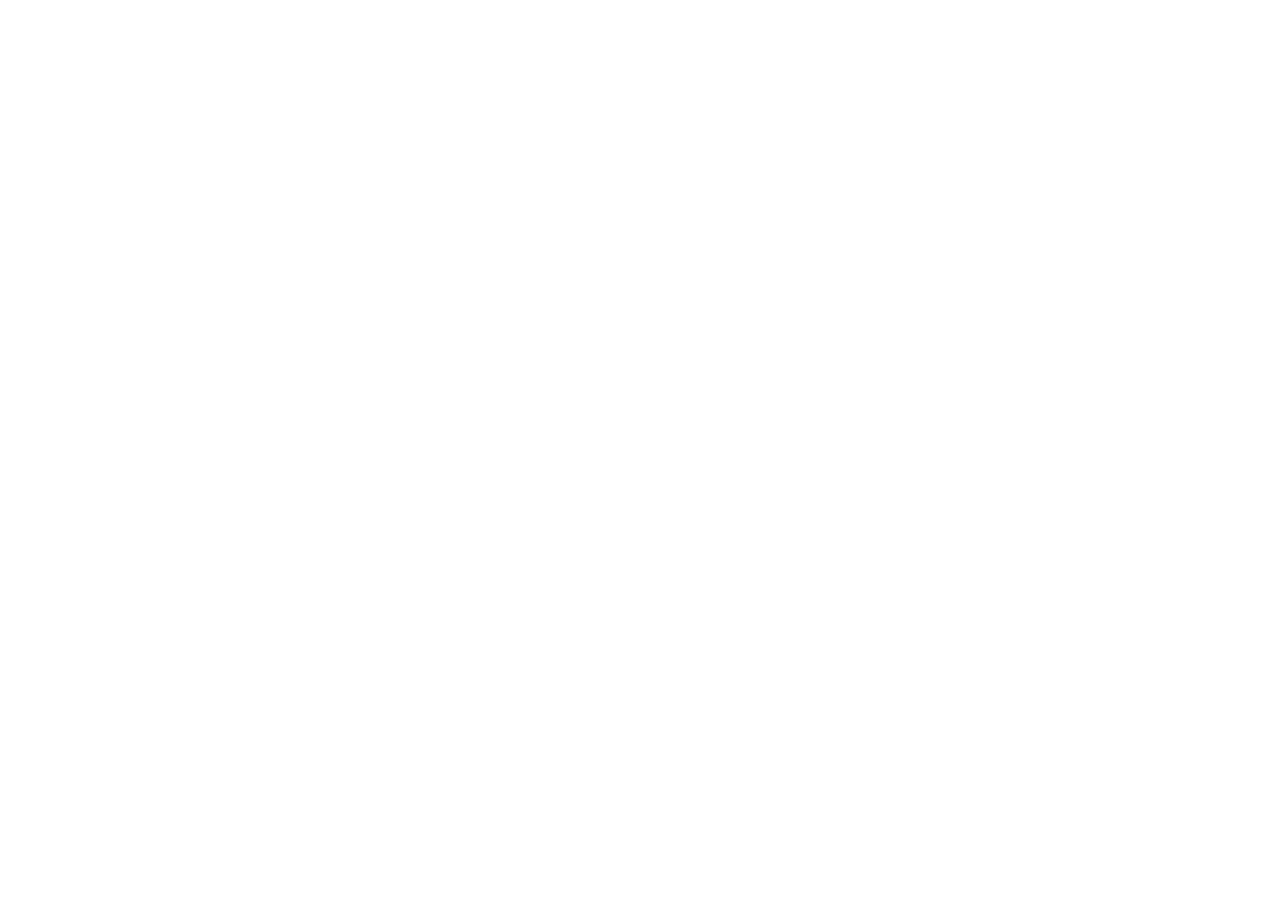
==== index.html @ b349694c "found problem with index lower than .55" ====
<!DOCTYPE html>
<html lang="en">
<head>
    <meta charset="UTF-8">
    <meta http-equiv="X-UA-Compatible" content="IE=edge">
    <meta name="viewport" content="width=device-width, initial-scale=1.0">
    <title>Document</title>
  
</head>
<body>
    <!-- <script src="./app2.js"></script> -->
    <!-- <script src="./appRange.js"></script> -->
    <!-- <script src="./appBinary.js"></script> -->
    <script src="./appBinaryRange.js"></script>

</body>
</html>
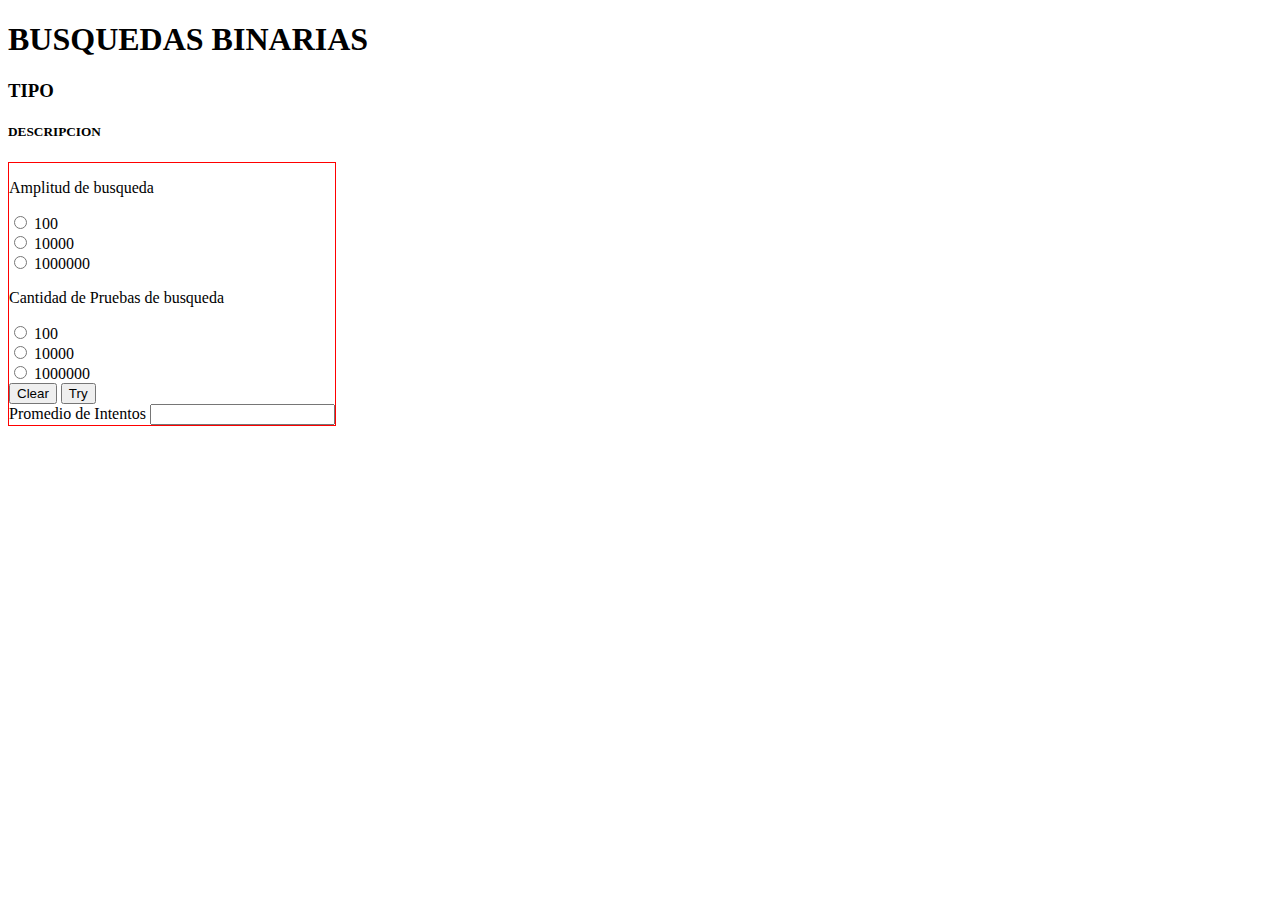
==== commit 3b6260ab: "working with try button" ====
--- a/index.html
+++ b/index.html
@@ -1,17 +1,96 @@
 <!DOCTYPE html>
 <html lang="en">
+
 <head>
-    <meta charset="UTF-8">
-    <meta http-equiv="X-UA-Compatible" content="IE=edge">
-    <meta name="viewport" content="width=device-width, initial-scale=1.0">
-    <title>Document</title>
-  
+  <meta charset="UTF-8">
+  <meta http-equiv="X-UA-Compatible" content="IE=edge">
+  <meta name="viewport" content="width=device-width, initial-scale=1.0">
+  <link rel="stylesheet" href="style.css">
+  <title>Document</title>
+
 </head>
+
 <body>
-    <!-- <script src="./app2.js"></script> -->
-    <!-- <script src="./appRange.js"></script> -->
-    <!-- <script src="./appBinary.js"></script> -->
-    <script src="./appBinaryRange.js"></script>
+  <h1>BUSQUEDAS BINARIAS</h1>
+
+
+
+  <h3>TIPO</h3>
+  <h5>DESCRIPCION</h5>
+
+  <div>
+
+    <div class="infoContainer">
+      <div class="form-check form-check-inline">
+        <p>Amplitud de busqueda</p>
+        <div>
+          <input class="form-check-input" type="radio" name="testRange" id="testRange1H00" value="100">
+          <label class="form-check-label" for="testRange1H">100</label>
+        </div>
+        <div class="form-check form-check-inline">
+          <input class="form-check-input" type="radio" name="testRange" id="testRange1T" value="10000">
+          <label class="form-check-label" for="testRange1T">10000</label>
+        </div>
+        <div class="form-check form-check-inline">
+          <input class="form-check-input" type="radio" name="testRange" id="testRange1M" value="1000000">
+          <label class="form-check-label" for="testRange1M">1000000</label>
+        </div>
+      </div>
+
+      <div class="form-check form-check-inline">
+        <p>Cantidad de Pruebas de busqueda</p>
+        <div>
+          <input class="form-check-input" type="radio" name="testQuantity" id="testQuantity1H" value="100">
+          <label class="form-check-label" for="testQuantity1H">100</label>
+        </div>
+        <div class="form-check form-check-inline">
+          <input class="form-check-input" type="radio" name="testQuantity" id="testQuantity1T" value="10000">
+          <label class="form-check-label" for="testQuantity1T">10000</label>
+        </div>
+        <div class="form-check form-check-inline">
+          <input class="form-check-input" type="radio" name="testQuantity" id="testQuantity1M" value="1000000">
+          <label class="form-check-label" for="testQuantity1M">1000000</label>
+        </div>
+      </div>
+
+
+      <div class="btn-group" role="group" aria-label="Basic mixed styles example">
+        <button type="button" id="clearBtn" class="btn btn-danger">Clear</button>
+        <button type="button" id="tryBtn" onclick=pruebas() class="btn btn-success">Try</button>
+      </div>
+
+      <div class="input-group mb-3">
+        <span class="input-group-text" id="inputGroup-sizing-default">Promedio de Intentos</span>
+        <input type="text" class="form-control" aria-label="Sizing example input"
+          aria-describedby="inputGroup-sizing-default">
+      </div>
+    </div>
+  </div>
+
+
+
+
+
+
+
+
+
+
+
+
+
+
+
+
+
+
+
+
+  <script src="./app2.js"></script>
+  <!-- <script src="./appRange.js"></script> -->
+  <!-- <script src="./appBinary.js"></script> -->
+  <!-- <script src="./appBinaryRange.js"></script> -->
 
 </body>
+
 </html>--- a/style.css
+++ b/style.css
@@ -0,0 +1,4 @@
+.infoContainer {
+    display: inline-block;
+    border: 1px red solid;
+}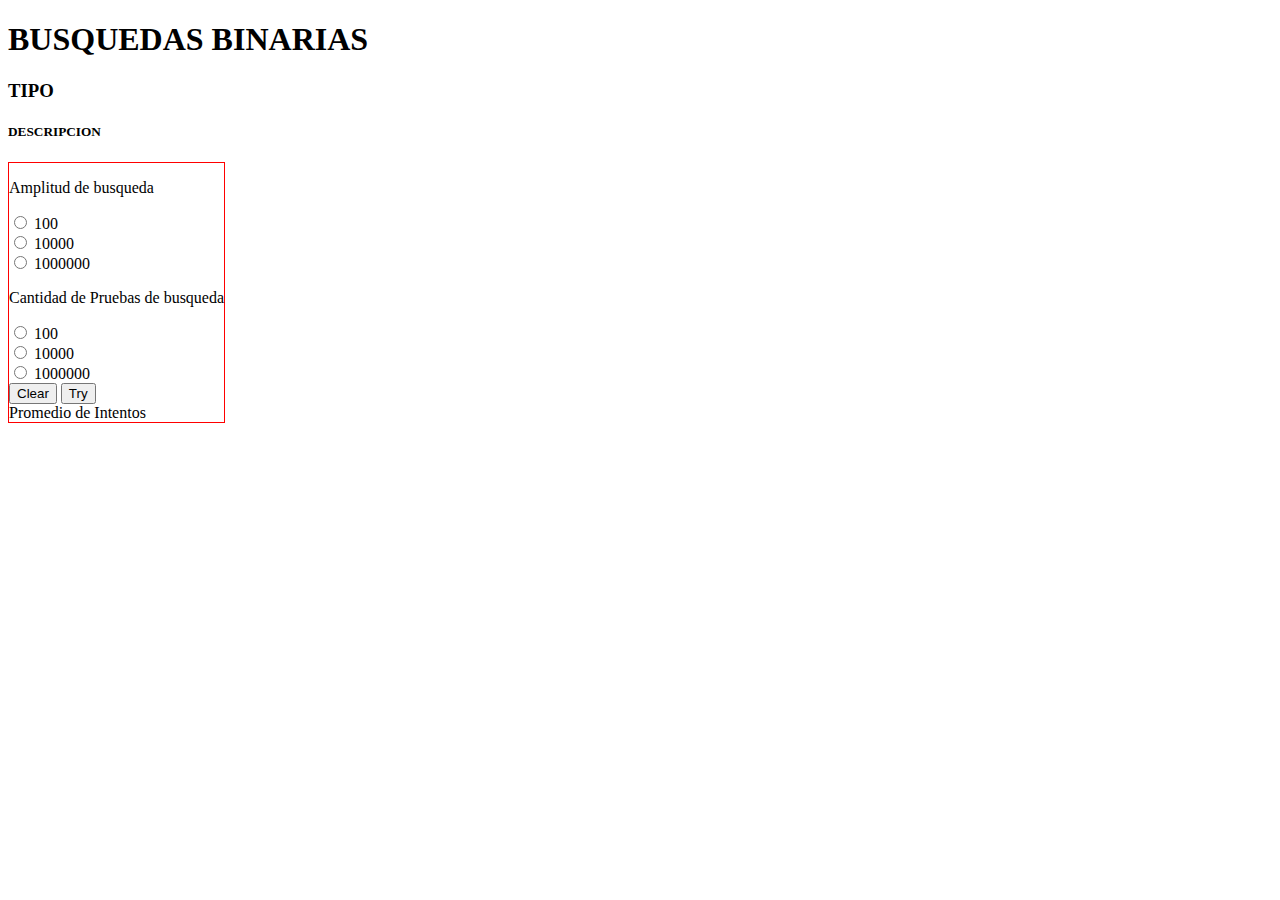
==== commit 0b055a84: "already Working" ====
--- a/index.html
+++ b/index.html
@@ -22,33 +22,34 @@
 
     <div class="infoContainer">
       <div class="form-check form-check-inline">
+        <form name="tabla" action="">
         <p>Amplitud de busqueda</p>
         <div>
-          <input class="form-check-input" type="radio" name="testRange" id="testRange1H00" value="100">
+          <input class="form-check-input" type="radio" name="testRange" id="testRange1H00" value="10">
           <label class="form-check-label" for="testRange1H">100</label>
         </div>
         <div class="form-check form-check-inline">
-          <input class="form-check-input" type="radio" name="testRange" id="testRange1T" value="10000">
+          <input class="form-check-input" type="radio" name="testRange" id="testRange1T" value="100">
           <label class="form-check-label" for="testRange1T">10000</label>
         </div>
         <div class="form-check form-check-inline">
-          <input class="form-check-input" type="radio" name="testRange" id="testRange1M" value="1000000">
+          <input class="form-check-input" type="radio" name="testRange" id="testRange1M" value="1000">
           <label class="form-check-label" for="testRange1M">1000000</label>
         </div>
-      </div>
+      
 
       <div class="form-check form-check-inline">
         <p>Cantidad de Pruebas de busqueda</p>
         <div>
-          <input class="form-check-input" type="radio" name="testQuantity" id="testQuantity1H" value="100">
+          <input class="form-check-input2" type="radio" name="testQuantity" id="testQuantity1H" value="3">
           <label class="form-check-label" for="testQuantity1H">100</label>
         </div>
         <div class="form-check form-check-inline">
-          <input class="form-check-input" type="radio" name="testQuantity" id="testQuantity1T" value="10000">
+          <input class="form-check-input2" type="radio" name="testQuantity" id="testQuantity1T" value="10000">
           <label class="form-check-label" for="testQuantity1T">10000</label>
         </div>
         <div class="form-check form-check-inline">
-          <input class="form-check-input" type="radio" name="testQuantity" id="testQuantity1M" value="1000000">
+          <input class="form-check-input2" type="radio" name="testQuantity" id="testQuantity1M" value="1000000">
           <label class="form-check-label" for="testQuantity1M">1000000</label>
         </div>
       </div>
@@ -56,13 +57,13 @@
 
       <div class="btn-group" role="group" aria-label="Basic mixed styles example">
         <button type="button" id="clearBtn" class="btn btn-danger">Clear</button>
-        <button type="button" id="tryBtn" onclick=pruebas() class="btn btn-success">Try</button>
+        <button type="button" id="tryBtn" class="btn btn-success">Try</button>
       </div>
 
       <div class="input-group mb-3">
         <span class="input-group-text" id="inputGroup-sizing-default">Promedio de Intentos</span>
-        <input type="text" class="form-control" aria-label="Sizing example input"
-          aria-describedby="inputGroup-sizing-default">
+          </div>
+        </form>
       </div>
     </div>
   </div>
@@ -85,8 +86,9 @@
 
 
 
+  <script src="./app2.js"></script>
+  <!-- <script src="./prueba.js"></script> -->
 
-  <script src="./app2.js"></script>
   <!-- <script src="./appRange.js"></script> -->
   <!-- <script src="./appBinary.js"></script> -->
   <!-- <script src="./appBinaryRange.js"></script> -->
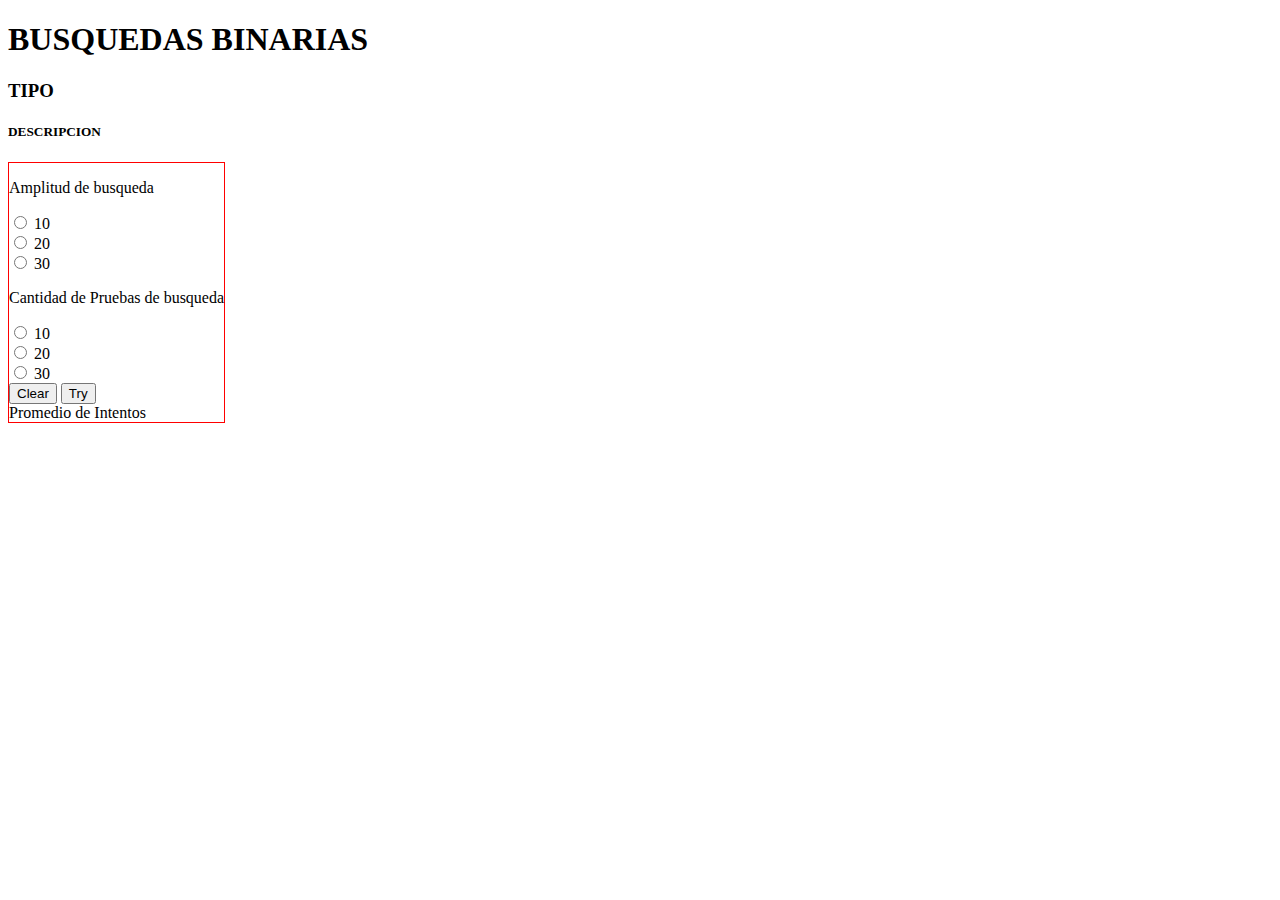
==== commit ed2cedee: "first module - random search - ready" ====
--- a/index.html
+++ b/index.html
@@ -26,31 +26,31 @@
         <p>Amplitud de busqueda</p>
         <div>
           <input class="form-check-input" type="radio" name="testRange" id="testRange1H00" value="10">
-          <label class="form-check-label" for="testRange1H">100</label>
+          <label class="form-check-label" for="testRange1H">10</label>
         </div>
         <div class="form-check form-check-inline">
-          <input class="form-check-input" type="radio" name="testRange" id="testRange1T" value="100">
-          <label class="form-check-label" for="testRange1T">10000</label>
+          <input class="form-check-input" type="radio" name="testRange" id="testRange1T" value="20">
+          <label class="form-check-label" for="testRange1T">20</label>
         </div>
         <div class="form-check form-check-inline">
-          <input class="form-check-input" type="radio" name="testRange" id="testRange1M" value="1000">
-          <label class="form-check-label" for="testRange1M">1000000</label>
+          <input class="form-check-input" type="radio" name="testRange" id="testRange1M" value="30">
+          <label class="form-check-label" for="testRange1M">30</label>
         </div>
       
 
       <div class="form-check form-check-inline">
         <p>Cantidad de Pruebas de busqueda</p>
         <div>
-          <input class="form-check-input2" type="radio" name="testQuantity" id="testQuantity1H" value="3">
-          <label class="form-check-label" for="testQuantity1H">100</label>
+          <input class="form-check-input2" type="radio" name="testQuantity" id="testQuantity1H" value="1">
+          <label class="form-check-label" for="testQuantity1H">10</label>
         </div>
         <div class="form-check form-check-inline">
-          <input class="form-check-input2" type="radio" name="testQuantity" id="testQuantity1T" value="10000">
-          <label class="form-check-label" for="testQuantity1T">10000</label>
+          <input class="form-check-input2" type="radio" name="testQuantity" id="testQuantity1T" value="20">
+          <label class="form-check-label" for="testQuantity1T">20</label>
         </div>
         <div class="form-check form-check-inline">
-          <input class="form-check-input2" type="radio" name="testQuantity" id="testQuantity1M" value="1000000">
-          <label class="form-check-label" for="testQuantity1M">1000000</label>
+          <input class="form-check-input2" type="radio" name="testQuantity" id="testQuantity1M" value="30">
+          <label class="form-check-label" for="testQuantity1M">30</label>
         </div>
       </div>
 
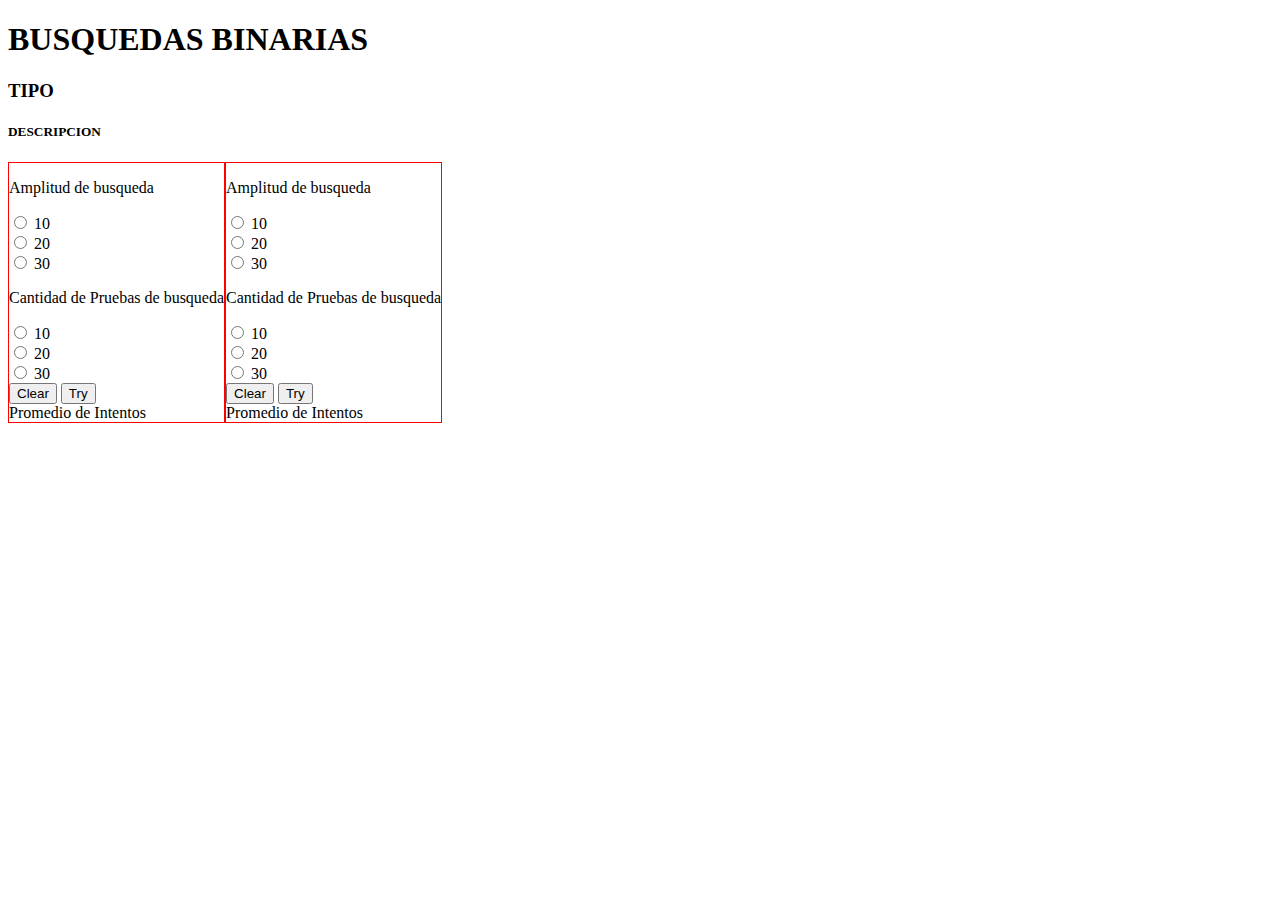
==== commit 9b39ef88: "second module - secuencial search - ready" ====
--- a/index.html
+++ b/index.html
@@ -21,7 +21,7 @@
   <div>
 
     <div class="infoContainer">
-      <div class="form-check form-check-inline">
+      <div class="form-check form-check-inline card">
         <form name="tabla" action="">
         <p>Amplitud de busqueda</p>
         <div>
@@ -65,6 +65,52 @@
           </div>
         </form>
       </div>
+
+      <div class="form-check form-check-inline card">
+        <form name="tablaB" action="">
+        <p>Amplitud de busqueda</p>
+        <div>
+          <input class="form-check-input" type="radio" name="testRangeB" id="testB1" value="10">
+          <label class="form-check-label" for="testB1">10</label>
+        </div>
+        <div class="form-check form-check-inline">
+          <input class="form-check-input" type="radio" name="testRangeB" id="testB2" value="20">
+          <label class="form-check-label" for="testB2">20</label>
+        </div>
+        <div class="form-check form-check-inline">
+          <input class="form-check-input" type="radio" name="testRangeB" id="testB3" value="30">
+          <label class="form-check-label" for="testB3">30</label>
+        </div>
+      
+
+      <div class="form-check form-check-inline">
+        <p>Cantidad de Pruebas de busqueda</p>
+        <div>
+          <input class="form-check-input2" type="radio" name="testQuantityB" id="testQuantityB1" value="1">
+          <label class="form-check-label" for="testQuantityB1">10</label>
+        </div>
+        <div class="form-check form-check-inline">
+          <input class="form-check-input2" type="radio" name="testQuantityB" id="testQuantityB2" value="20">
+          <label class="form-check-label" for="testQuantityB2">20</label>
+        </div>
+        <div class="form-check form-check-inline">
+          <input class="form-check-input2" type="radio" name="testQuantityB" id="testQuantityB3" value="30">
+          <label class="form-check-label" for="testQuantityB3">30</label>
+        </div>
+      </div>
+
+
+      <div class="btn-group" role="group" aria-label="Basic mixed styles example">
+        <button type="button" id="clearBtnB" class="btn btn-danger">Clear</button>
+        <button type="button" id="tryBtnB" class="btn btn-success">Try</button>
+      </div>
+
+      <div class="input-group mb-3">
+        <span class="input-group-textB" id="inputGroup-sizing-defaultB">Promedio de Intentos</span>
+          </div>
+        </form>
+      </div>
+
     </div>
   </div>
 
--- a/style.css
+++ b/style.css
@@ -1,4 +1,8 @@
 .infoContainer {
-    display: inline-block;
+    display: inline-flex;
+    flex-direction: row;
+}
+
+.card {
     border: 1px red solid;
 }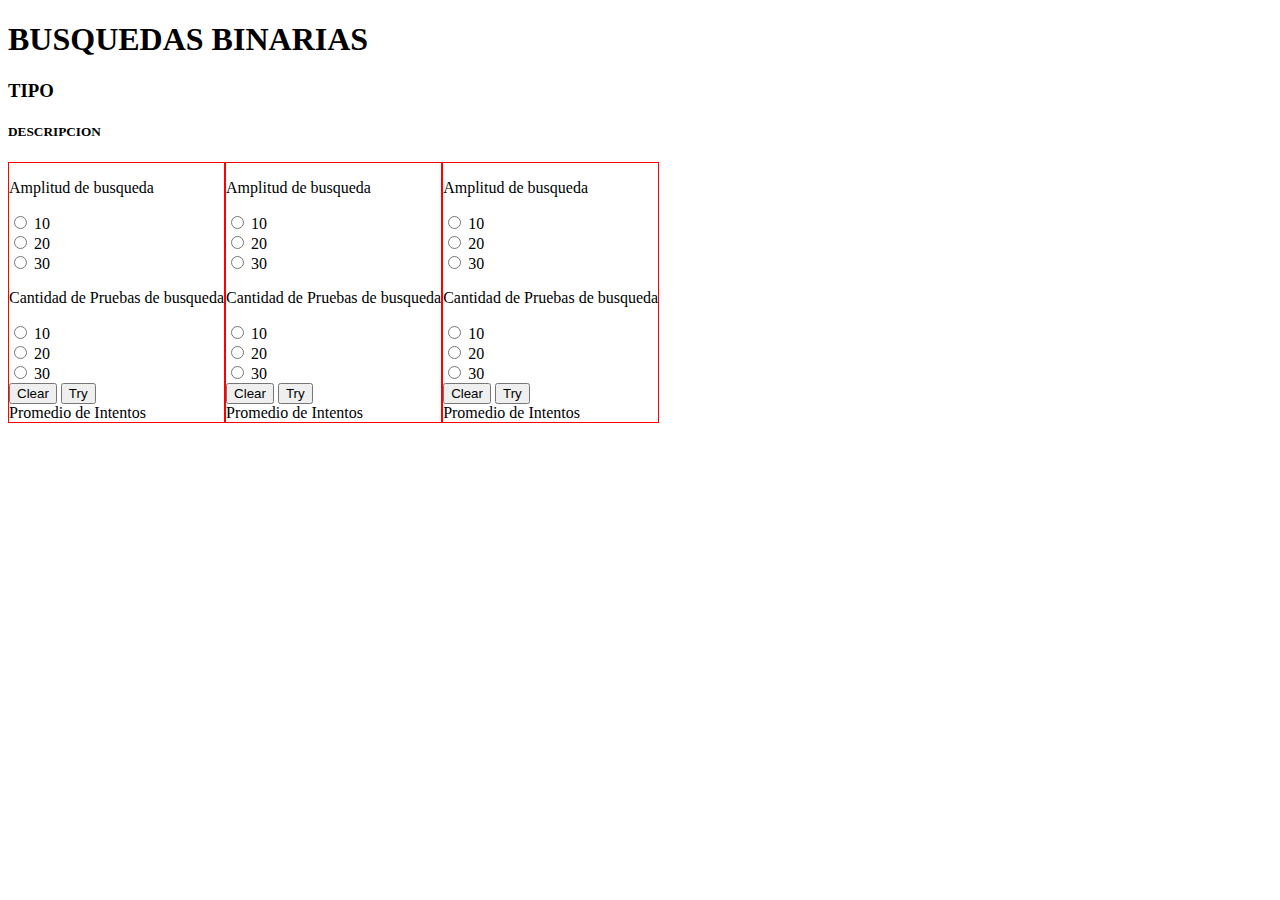
==== commit 3f31d546: "working over binary search" ====
--- a/index.html
+++ b/index.html
@@ -111,6 +111,52 @@
         </form>
       </div>
 
+
+      <div class="form-check form-check-inline card">
+        <form name="tablaC" action="">
+        <p>Amplitud de busqueda</p>
+        <div>
+          <input class="form-check-input" type="radio" name="testRangeC" id="testC1" value="100">
+          <label class="form-check-label" for="testC1">10</label>
+        </div>
+        <div class="form-check form-check-inline">
+          <input class="form-check-input" type="radio" name="testRangeC" id="testC2" value="20">
+          <label class="form-check-label" for="testC2">20</label>
+        </div>
+        <div class="form-check form-check-inline">
+          <input class="form-check-input" type="radio" name="testRangeC" id="testC3" value="30">
+          <label class="form-check-label" for="testC3">30</label>
+        </div>
+      
+
+      <div class="form-check form-check-inline">
+        <p>Cantidad de Pruebas de busqueda</p>
+        <div>
+          <input class="form-check-input2" type="radio" name="testQuantityC" id="testQuantityC1" value="10">
+          <label class="form-check-label" for="testQuantityC1">10</label>
+        </div>
+        <div class="form-check form-check-inline">
+          <input class="form-check-input2" type="radio" name="testQuantityC" id="testQuantityC2" value="20">
+          <label class="form-check-label" for="testQuantityC2">20</label>
+        </div>
+        <div class="form-check form-check-inline">
+          <input class="form-check-input2" type="radio" name="testQuantityC" id="testQuantityC3" value="30">
+          <label class="form-check-label" for="testQuantityC3">30</label>
+        </div>
+      </div>
+
+
+      <div class="btn-group" role="group" aria-label="Basic mixed styles example">
+        <button type="button" id="clearBtnC" class="btn btn-danger">Clear</button>
+        <button type="button" id="tryBtnC" class="btn btn-success">Try</button>
+      </div>
+
+      <div class="input-group mb-3">
+        <span class="input-group-textC" id="inputGroup-sizing-defaultC">Promedio de Intentos</span>
+          </div>
+        </form>
+      </div>
+
     </div>
   </div>
 
@@ -133,10 +179,10 @@
 
 
   <script src="./app2.js"></script>
+  <script src="./appBinary.js"></script>
   <!-- <script src="./prueba.js"></script> -->
 
   <!-- <script src="./appRange.js"></script> -->
-  <!-- <script src="./appBinary.js"></script> -->
   <!-- <script src="./appBinaryRange.js"></script> -->
 
 </body>
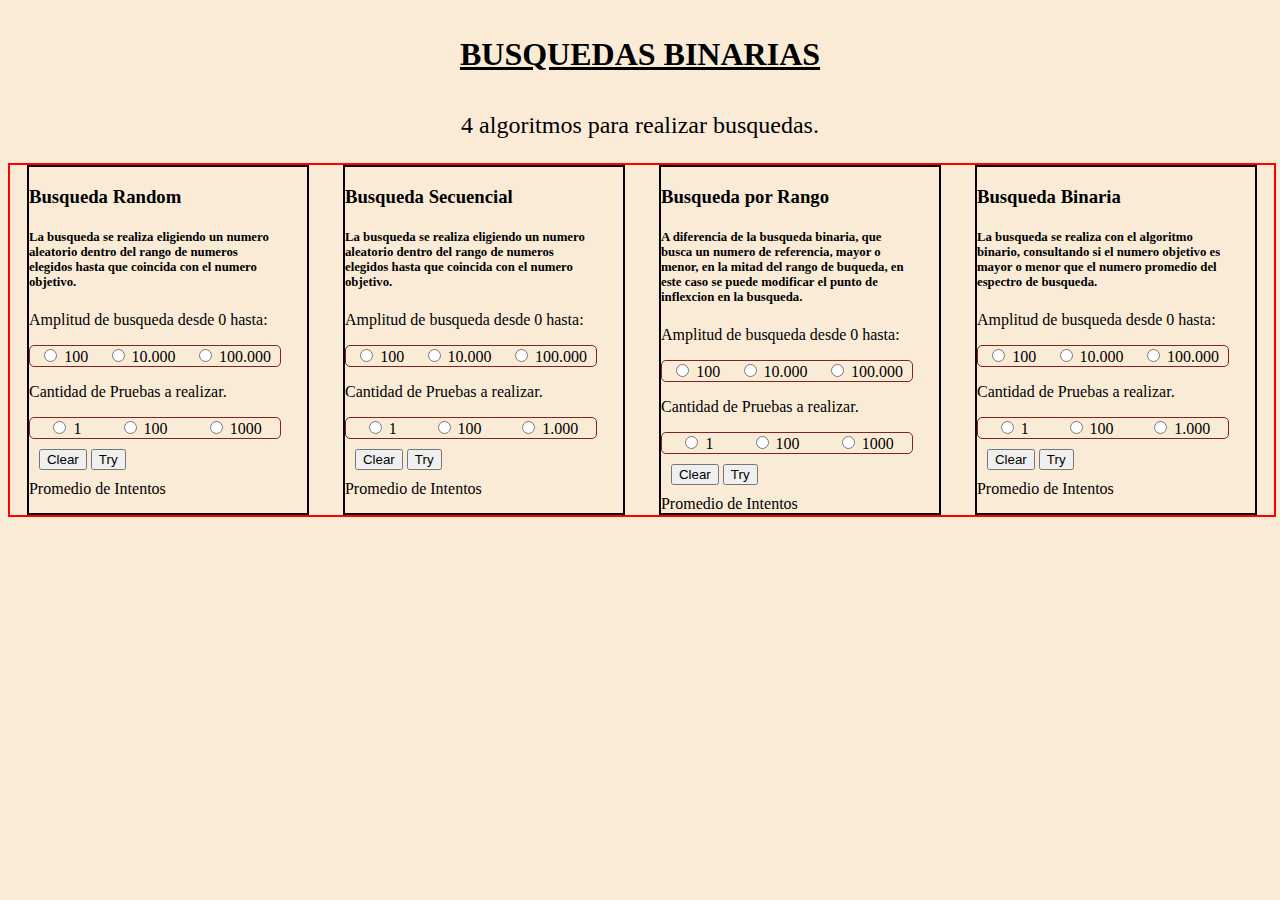
==== commit 8405a840: "back to main folder" ====
--- a/index.html
+++ b/index.html
@@ -5,186 +5,229 @@
   <meta charset="UTF-8">
   <meta http-equiv="X-UA-Compatible" content="IE=edge">
   <meta name="viewport" content="width=device-width, initial-scale=1.0">
+  <link href="https://cdn.jsdelivr.net/npm/bootstrap@5.1.3/dist/css/bootstrap.min.css" rel="stylesheet"
+    integrity="sha384-1BmE4kWBq78iYhFldvKuhfTAU6auU8tT94WrHftjDbrCEXSU1oBoqyl2QvZ6jIW3" crossorigin="anonymous">
   <link rel="stylesheet" href="style.css">
-  <title>Document</title>
+  <script src="./randomSecuencial.js" defer></script>
+  <script src="./appBinaryRange.js" defer></script>
+  <script src="./appBinary.js" defer></script>
+  <title>BUSQUEDAS SECUENCIALES</title>
 
 </head>
 
 <body>
+
   <h1>BUSQUEDAS BINARIAS</h1>
-
-
-
-  <h3>TIPO</h3>
-  <h5>DESCRIPCION</h5>
-
-  <div>
-
-    <div class="infoContainer">
-      <div class="form-check form-check-inline card">
-        <form name="tabla" action="">
-        <p>Amplitud de busqueda</p>
-        <div>
-          <input class="form-check-input" type="radio" name="testRange" id="testRange1H00" value="10">
-          <label class="form-check-label" for="testRange1H">10</label>
-        </div>
-        <div class="form-check form-check-inline">
-          <input class="form-check-input" type="radio" name="testRange" id="testRange1T" value="20">
-          <label class="form-check-label" for="testRange1T">20</label>
-        </div>
-        <div class="form-check form-check-inline">
-          <input class="form-check-input" type="radio" name="testRange" id="testRange1M" value="30">
-          <label class="form-check-label" for="testRange1M">30</label>
-        </div>
-      
-
-      <div class="form-check form-check-inline">
-        <p>Cantidad de Pruebas de busqueda</p>
-        <div>
+  <p id="subTitle""> 4 algoritmos para realizar busquedas.</p>
+
+  
+  <div class=" infoContainer">
+
+    <!-- RANDOM SEARCH----------------------------------- -->
+  <div class="form-check form-check-inline card">
+    <form name="tablaRandom" action="">
+      <h3>Busqueda Random</h3>
+      <h5>La busqueda se realiza eligiendo un numero aleatorio dentro del rango de numeros elegidos hasta que coincida
+        con el numero objetivo.</h5>
+      <p>Amplitud de busqueda desde 0 hasta:</p>
+      <div class="rangeContainer">
+        <div class="form-check form-check-inline">
+          <input class="form-check-input" type="radio" name="testRange" id="testRange1H00" value="100">
+          <label class="form-check-label" for="testRange1H">100</label>
+        </div>
+        <div class="form-check form-check-inline">
+          <input class="form-check-input" type="radio" name="testRange" id="testRange1T" value="10000">
+          <label class="form-check-label" for="testRange1T">10.000</label>
+        </div>
+        <div class="form-check form-check-inline">
+          <input class="form-check-input" type="radio" name="testRange" id="testRange1M" value="100000">
+          <label class="form-check-label" for="testRange1M">100.000</label>
+        </div>
+      </div>
+
+      <p>Cantidad de Pruebas a realizar.</p>
+      <div class="rangeContainer">
+        <div class="form-check form-check-inline">
           <input class="form-check-input2" type="radio" name="testQuantity" id="testQuantity1H" value="1">
-          <label class="form-check-label" for="testQuantity1H">10</label>
-        </div>
-        <div class="form-check form-check-inline">
-          <input class="form-check-input2" type="radio" name="testQuantity" id="testQuantity1T" value="20">
-          <label class="form-check-label" for="testQuantity1T">20</label>
-        </div>
-        <div class="form-check form-check-inline">
-          <input class="form-check-input2" type="radio" name="testQuantity" id="testQuantity1M" value="30">
-          <label class="form-check-label" for="testQuantity1M">30</label>
-        </div>
-      </div>
-
-
-      <div class="btn-group" role="group" aria-label="Basic mixed styles example">
-        <button type="button" id="clearBtn" class="btn btn-danger">Clear</button>
-        <button type="button" id="tryBtn" class="btn btn-success">Try</button>
+          <label class="form-check-label" for="testQuantity1H">1</label>
+        </div>
+        <div class="form-check form-check-inline">
+          <input class="form-check-input2" type="radio" name="testQuantity" id="testQuantity1T" value="100">
+          <label class="form-check-label" for="testQuantity1T">100</label>
+        </div>
+        <div class="form-check form-check-inline">
+          <input class="form-check-input2" type="radio" name="testQuantity" id="testQuantity1M" value="1000">
+          <label class="form-check-label" for="testQuantity1M">1000</label>
+        </div>
+      </div>
+
+      <div class="btnGroup" role="group" aria-label="Basic mixed styles example">
+        <button type="button" id="clearBtn" class="btn btn-outline-danger">Clear</button>
+        <button type="button" id="tryBtnRandom" class="btn btn-outline-success">Try</button>
       </div>
 
       <div class="input-group mb-3">
         <span class="input-group-text" id="inputGroup-sizing-default">Promedio de Intentos</span>
-          </div>
-        </form>
-      </div>
-
-      <div class="form-check form-check-inline card">
-        <form name="tablaB" action="">
-        <p>Amplitud de busqueda</p>
-        <div>
-          <input class="form-check-input" type="radio" name="testRangeB" id="testB1" value="10">
-          <label class="form-check-label" for="testB1">10</label>
-        </div>
-        <div class="form-check form-check-inline">
-          <input class="form-check-input" type="radio" name="testRangeB" id="testB2" value="20">
-          <label class="form-check-label" for="testB2">20</label>
-        </div>
-        <div class="form-check form-check-inline">
-          <input class="form-check-input" type="radio" name="testRangeB" id="testB3" value="30">
-          <label class="form-check-label" for="testB3">30</label>
-        </div>
-      
-
-      <div class="form-check form-check-inline">
-        <p>Cantidad de Pruebas de busqueda</p>
-        <div>
+      </div>
+    </form>
+  </div>
+  <!-- ----------------------------------- -->
+  
+  <!-- SECUENTIAL SEARCH----------------------------------- -->
+  <div class="form-check form-check-inline card">
+    <form name="tablaB" action="">
+      <h3>Busqueda Secuencial</h3>
+      <h5>La busqueda se realiza eligiendo un numero aleatorio dentro del rango de numeros elegidos hasta que coincida
+        con el numero objetivo.</h5>
+      <p>Amplitud de busqueda desde 0 hasta:</p>
+      <div class="rangeContainer">
+        <div class="form-check form-check-inline">
+          <input class="form-check-input" type="radio" name="testRangeB" id="testB1" value="100">
+          <label class="form-check-label" for="testB1">100</label>
+        </div>
+        <div class="form-check form-check-inline">
+          <input class="form-check-input" type="radio" name="testRangeB" id="testB2" value="10000">
+          <label class="form-check-label" for="testB2">10.000</label>
+        </div>
+        <div class="form-check form-check-inline">
+          <input class="form-check-input" type="radio" name="testRangeB" id="testB3" value="100000">
+          <label class="form-check-label" for="testB3">100.000</label>
+        </div>
+      </div>
+
+      <p>Cantidad de Pruebas a realizar.</p>
+      <div class="rangeContainer">
+        <div class="form-check form-check-inline">
           <input class="form-check-input2" type="radio" name="testQuantityB" id="testQuantityB1" value="1">
-          <label class="form-check-label" for="testQuantityB1">10</label>
-        </div>
-        <div class="form-check form-check-inline">
-          <input class="form-check-input2" type="radio" name="testQuantityB" id="testQuantityB2" value="20">
-          <label class="form-check-label" for="testQuantityB2">20</label>
-        </div>
-        <div class="form-check form-check-inline">
-          <input class="form-check-input2" type="radio" name="testQuantityB" id="testQuantityB3" value="30">
-          <label class="form-check-label" for="testQuantityB3">30</label>
-        </div>
-      </div>
-
-
-      <div class="btn-group" role="group" aria-label="Basic mixed styles example">
-        <button type="button" id="clearBtnB" class="btn btn-danger">Clear</button>
-        <button type="button" id="tryBtnB" class="btn btn-success">Try</button>
-      </div>
-
-      <div class="input-group mb-3">
-        <span class="input-group-textB" id="inputGroup-sizing-defaultB">Promedio de Intentos</span>
-          </div>
-        </form>
-      </div>
-
-
-      <div class="form-check form-check-inline card">
-        <form name="tablaC" action="">
-        <p>Amplitud de busqueda</p>
-        <div>
+          <label class="form-check-label" for="testQuantityB1">1</label>
+        </div>
+        <div class="form-check form-check-inline">
+          <input class="form-check-input2" type="radio" name="testQuantityB" id="testQuantityB2" value="100">
+          <label class="form-check-label" for="testQuantityB2">100</label>
+        </div>
+        <div class="form-check form-check-inline">
+          <input class="form-check-input2" type="radio" name="testQuantityB" id="testQuantityB3" value="1000">
+          <label class="form-check-label" for="testQuantityB3">1.000</label>
+        </div>
+      </div>
+
+      <div class="btnGroup" role="group" aria-label="Basic mixed styles example">
+        <button type="button" id="clearBtnB" class="btn btn-outline-danger">Clear</button>
+        <button type="button" id="tryBtnSecuencial" class="btn btn-outline-success">Try</button>
+      </div>
+
+      <div class="input-group mb-3">
+        <span class="input-group-text" id="inputGroup-sizing-defaultB">Promedio de Intentos</span>
+      </div>
+    </form>
+  </div>
+  <!-- ----------------------------------- -->
+
+  <!-- BINARY SEARCH----------------------------------- -->
+  <div class="form-check form-check-inline card">
+    <form name="tablaC" action="">
+      <h3>Busqueda por Rango</h3>
+      <h5>A diferencia de la busqueda binaria, que busca un numero de referencia, mayor o menor, en la mitad del rango
+        de buqueda, en este caso se puede modificar el punto de inflexcion en la busqueda.</h5>
+      <p>Amplitud de busqueda desde 0 hasta:</p>
+      <div class="rangeContainer">
+
+        <div class="form-check form-check-inline">
           <input class="form-check-input" type="radio" name="testRangeC" id="testC1" value="100">
-          <label class="form-check-label" for="testC1">10</label>
-        </div>
-        <div class="form-check form-check-inline">
-          <input class="form-check-input" type="radio" name="testRangeC" id="testC2" value="20">
-          <label class="form-check-label" for="testC2">20</label>
-        </div>
-        <div class="form-check form-check-inline">
-          <input class="form-check-input" type="radio" name="testRangeC" id="testC3" value="30">
-          <label class="form-check-label" for="testC3">30</label>
-        </div>
-      
-
-      <div class="form-check form-check-inline">
-        <p>Cantidad de Pruebas de busqueda</p>
-        <div>
-          <input class="form-check-input2" type="radio" name="testQuantityC" id="testQuantityC1" value="10">
-          <label class="form-check-label" for="testQuantityC1">10</label>
-        </div>
-        <div class="form-check form-check-inline">
-          <input class="form-check-input2" type="radio" name="testQuantityC" id="testQuantityC2" value="20">
-          <label class="form-check-label" for="testQuantityC2">20</label>
-        </div>
-        <div class="form-check form-check-inline">
-          <input class="form-check-input2" type="radio" name="testQuantityC" id="testQuantityC3" value="30">
-          <label class="form-check-label" for="testQuantityC3">30</label>
-        </div>
-      </div>
-
-
-      <div class="btn-group" role="group" aria-label="Basic mixed styles example">
-        <button type="button" id="clearBtnC" class="btn btn-danger">Clear</button>
-        <button type="button" id="tryBtnC" class="btn btn-success">Try</button>
-      </div>
-
-      <div class="input-group mb-3">
-        <span class="input-group-textC" id="inputGroup-sizing-defaultC">Promedio de Intentos</span>
-          </div>
-        </form>
-      </div>
-
-    </div>
-  </div>
-
-
-
-
-
-
-
-
-
-
-
-
-
-
-
-
-
-
-
-  <script src="./app2.js"></script>
-  <script src="./appBinary.js"></script>
-  <!-- <script src="./prueba.js"></script> -->
-
-  <!-- <script src="./appRange.js"></script> -->
-  <!-- <script src="./appBinaryRange.js"></script> -->
-
+          <label class="form-check-label" for="testC1">100</label>
+        </div>
+        <div class="form-check form-check-inline">
+          <input class="form-check-input" type="radio" name="testRangeC" id="testC2" value="10000">
+          <label class="form-check-label" for="testC2">10.000</label>
+        </div>
+        <div class="form-check form-check-inline">
+          <input class="form-check-input" type="radio" name="testRangeC" id="testC3" value="100000">
+          <label class="form-check-label" for="testC3">100.000</label>
+        </div>
+      </div>
+
+      <p>Cantidad de Pruebas a realizar.</p>
+      <div class="rangeContainer">
+        <div class="form-check form-check-inline">
+          <input class="form-check-input2" type="radio" name="testQuantityC" id="testQuantityC1" value="1">
+          <label class="form-check-label" for="testQuantityC1">1</label>
+        </div>
+        <div class="form-check form-check-inline">
+          <input class="form-check-input2" type="radio" name="testQuantityC" id="testQuantityC2" value="100">
+          <label class="form-check-label" for="testQuantityC2">100</label>
+        </div>
+        <div class="form-check form-check-inline">
+          <input class="form-check-input2" type="radio" name="testQuantityC" id="testQuantityC3" value="1000">
+          <label class="form-check-label" for="testQuantityC3">1000</label>
+        </div>
+      </div>
+
+
+      <div class="btnGroup" role="group" aria-label="Basic mixed styles example">
+        <button type="button" id="clearBtnC" class="btn btn-outline-danger">Clear</button>
+        <button type="button" id="tryBtnC" class="btn btn-outline-success">Try</button>
+      </div>
+
+      <div class="input-group mb-3">
+        <span class="input-group-text" id="inputGroup-sizing-defaultC">Promedio de Intentos</span>
+      </div>
+    </form>
+  </div>
+  <!-- ----------------------------------- -->
+
+  <!-- RANGE SEARCH----------------------------------- -->
+  <div class="form-check form-check-inline card">
+    <form name="tablaD" action="">
+      <h3>Busqueda Binaria</h3>
+      <h5>La busqueda se realiza con el algoritmo binario, consultando si el numero objetivo es mayor o menor que el
+        numero promedio del espectro de busqueda.</h5>
+      <p>Amplitud de busqueda desde 0 hasta:</p>
+      <div class="rangeContainer">
+
+        <div class="form-check form-check-inline">
+          <input class="form-check-input" type="radio" name="testRangeD" id="testD1" value="100">
+          <label class="form-check-label" for="testD1">100</label>
+        </div>
+        <div class="form-check form-check-inline">
+          <input class="form-check-input" type="radio" name="testRangeD" id="testD2" value="10000">
+          <label class="form-check-label" for="testD2">10.000</label>
+        </div>
+        <div class="form-check form-check-inline">
+          <input class="form-check-input" type="radio" name="testRangeD" id="testD3" value="100000">
+          <label class="form-check-label" for="testD3">100.000</label>
+        </div>
+      </div>
+
+      <p>Cantidad de Pruebas a realizar.</p>
+      <div class="rangeContainer">
+        <div class="form-check form-check-inline">
+          <input class="form-check-input2" type="radio" name="testQuantityD" id="testQuantityD1" value="1">
+          <label class="form-check-label" for="testQuantityD1">1</label>
+        </div>
+        <div class="form-check form-check-inline">
+          <input class="form-check-input2" type="radio" name="testQuantityD" id="testQuantityD2" value="100">
+          <label class="form-check-label" for="testQuantityD2">100</label>
+        </div>
+        <div class="form-check form-check-inline">
+          <input class="form-check-input2" type="radio" name="testQuantityD" id="testQuantityD3" value="1000">
+          <label class="form-check-label" for="testQuantityD3">1.000</label>
+        </div>
+      </div>
+
+
+      <div class="btnGroup" role="group" aria-label="Basic mixed styles example">
+        <button type="button" id="clearBtnD" class="btn btn-outline-danger">Clear</button>
+        <button type="button" id="tryBtnD" class="btn btn-outline-success">Try</button>
+      </div>
+
+      <div class="input-group mb-3">
+        <span class="input-group-text" id="inputGroup-sizing-defaultD">Promedio de Intentos</span>
+      </div>
+    </form>
+  </div>
+  <!-- ----------------------------------- -->
+
+  </div>
 </body>
 
 </html>--- a/style.css
+++ b/style.css
@@ -1,8 +1,71 @@
+body {
+    background-color: antiquewhite;
+ 
+}
+
+h1 {
+    padding-top: 15px;
+    text-align: center;
+    text-decoration: underline;
+}
+
+#subTitle {
+    padding-top: 15px;
+    text-align: center;
+    font-size: 1.5em;
+    font-weight: 400;
+}
+
 .infoContainer {
     display: inline-flex;
     flex-direction: row;
+    width: 100%;
+    /* padding: 15px 20px; */
+    border: 2px red solid;
+    justify-items: space-around;
+    justify-content: space-around;
+    
 }
 
 .card {
-    border: 1px red solid;
-}+    border: 2px black solid;
+    width: 22%;
+}
+
+
+h5 {
+    width: 90%;
+    text-align: left;
+    font-size: .8em;
+}
+
+h3 {
+    width: 95%;
+}
+
+.rangeContainer {
+    width: 90%;
+    display: flex;
+    flex-direction: row;
+    justify-content: space-around;
+    border: 1px solid rgb(133, 35, 35);
+    border-radius: 5px;
+}
+
+.btnGroup{
+    width: 90%;
+    padding: 10px;
+    justify-content: center;
+}
+
+.input-group {
+    justify-content: center;
+}
+
+.input-group-text {
+    width: 90%;
+    margin-left: auto;
+    margin-right: auto;
+    justify-content: center;
+    margin-bottom: 5px;
+}
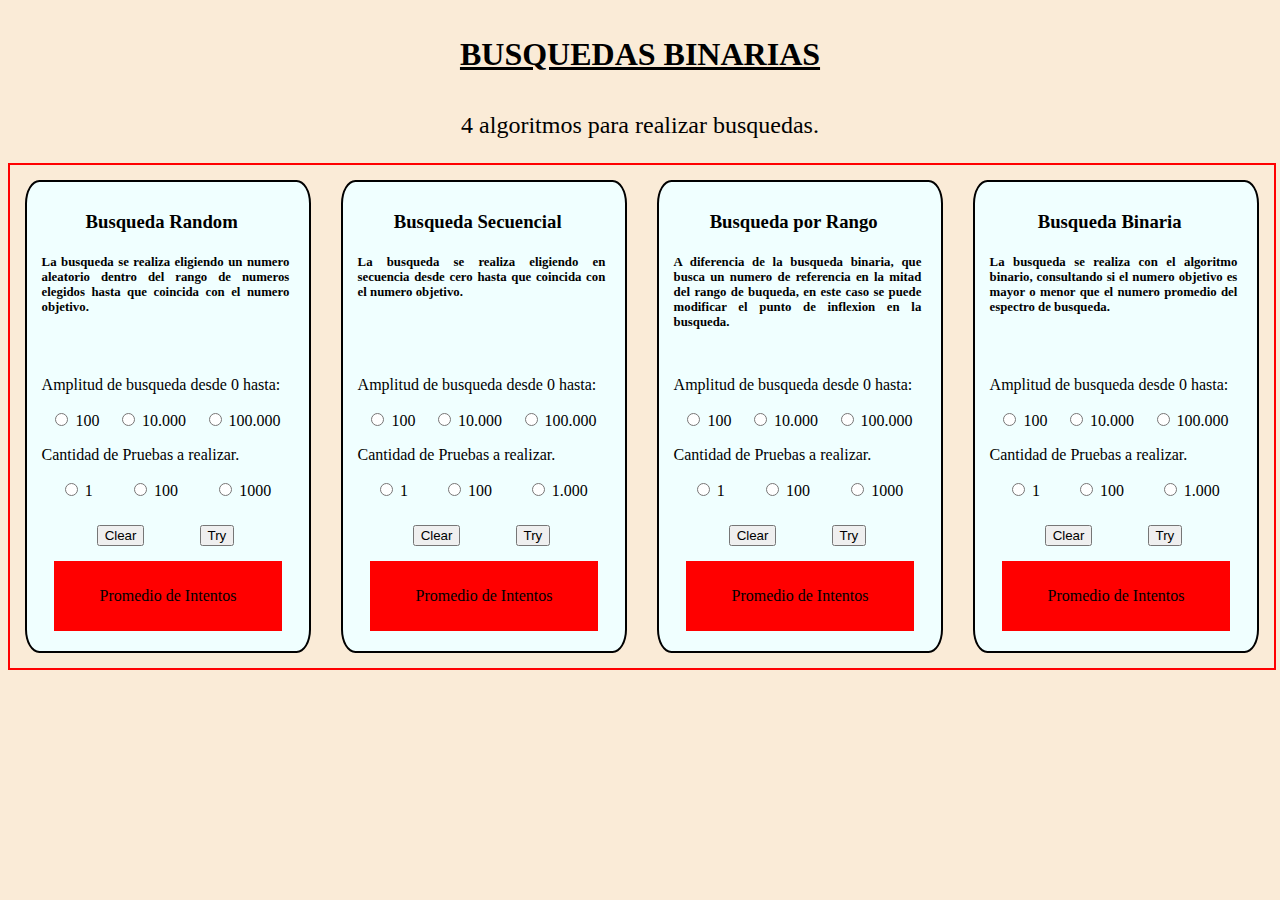
==== commit 6912d0f3: "First Version for Deploy" ====
--- a/index.html
+++ b/index.html
@@ -5,8 +5,6 @@
   <meta charset="UTF-8">
   <meta http-equiv="X-UA-Compatible" content="IE=edge">
   <meta name="viewport" content="width=device-width, initial-scale=1.0">
-  <link href="https://cdn.jsdelivr.net/npm/bootstrap@5.1.3/dist/css/bootstrap.min.css" rel="stylesheet"
-    integrity="sha384-1BmE4kWBq78iYhFldvKuhfTAU6auU8tT94WrHftjDbrCEXSU1oBoqyl2QvZ6jIW3" crossorigin="anonymous">
   <link rel="stylesheet" href="style.css">
   <script src="./randomSecuencial.js" defer></script>
   <script src="./appBinaryRange.js" defer></script>
@@ -77,7 +75,7 @@
   <div class="form-check form-check-inline card">
     <form name="tablaB" action="">
       <h3>Busqueda Secuencial</h3>
-      <h5>La busqueda se realiza eligiendo un numero aleatorio dentro del rango de numeros elegidos hasta que coincida
+      <h5>La busqueda se realiza eligiendo en secuencia desde cero hasta que coincida
         con el numero objetivo.</h5>
       <p>Amplitud de busqueda desde 0 hasta:</p>
       <div class="rangeContainer">
@@ -127,8 +125,8 @@
   <div class="form-check form-check-inline card">
     <form name="tablaC" action="">
       <h3>Busqueda por Rango</h3>
-      <h5>A diferencia de la busqueda binaria, que busca un numero de referencia, mayor o menor, en la mitad del rango
-        de buqueda, en este caso se puede modificar el punto de inflexcion en la busqueda.</h5>
+      <h5>A diferencia de la busqueda binaria, que busca un numero de referencia en la mitad del rango
+        de buqueda, en este caso se puede modificar el punto de inflexion en la busqueda.</h5>
       <p>Amplitud de busqueda desde 0 hasta:</p>
       <div class="rangeContainer">
 
--- a/style.css
+++ b/style.css
@@ -1,6 +1,5 @@
 body {
     background-color: antiquewhite;
- 
 }
 
 h1 {
@@ -10,8 +9,12 @@
 }
 
 #subTitle {
+    width: 90%;
     padding-top: 15px;
+    margin-left: auto;
+    margin-right: auto;
     text-align: center;
+    justify-content: center;
     font-size: 1.5em;
     font-weight: 400;
 }
@@ -19,53 +22,66 @@
 .infoContainer {
     display: inline-flex;
     flex-direction: row;
+    margin-left: auto;
+    margin-right: auto;
+    padding-top: 15px;
+    padding-bottom: 15px;
     width: 100%;
-    /* padding: 15px 20px; */
     border: 2px red solid;
-    justify-items: space-around;
     justify-content: space-around;
-    
 }
 
 .card {
+    padding: 10px 15px 10px 15px;
     border: 2px black solid;
-    width: 22%;
+    border-radius: 5%;
+    background-color: azure;
+    width: 20%;
 }
 
 
-h5 {
-    width: 90%;
-    text-align: left;
-    font-size: .8em;
+h3 {
+width: 95%;
+text-align: center;
 }
 
-h3 {
-    width: 95%;
+h5 {
+    width: 98%;
+    text-align: justify;
+    font-size: .8em;
+  height: 100px;
+  
 }
 
 .rangeContainer {
-    width: 90%;
+    width: 98%;
     display: flex;
     flex-direction: row;
     justify-content: space-around;
-    border: 1px solid rgb(133, 35, 35);
     border-radius: 5px;
 }
 
 .btnGroup{
-    width: 90%;
-    padding: 10px;
-    justify-content: center;
-}
+    display: flex;
+    padding-top: 25px;
+    padding-bottom: 5px;
+    justify-content: space-evenly;
+    width: 98%;
+  }
 
 .input-group {
+    display: flex;
     justify-content: center;
+    align-items: center;
 }
 
 .input-group-text {
+    display:inline-block;
     width: 90%;
-    margin-left: auto;
-    margin-right: auto;
-    justify-content: center;
-    margin-bottom: 5px;
+    height: 70px;
+    background-color: red;
+    margin: 10px auto 10px auto;
+    text-align: center;
+    align-content: center;
+    align-items: center;    
 }
